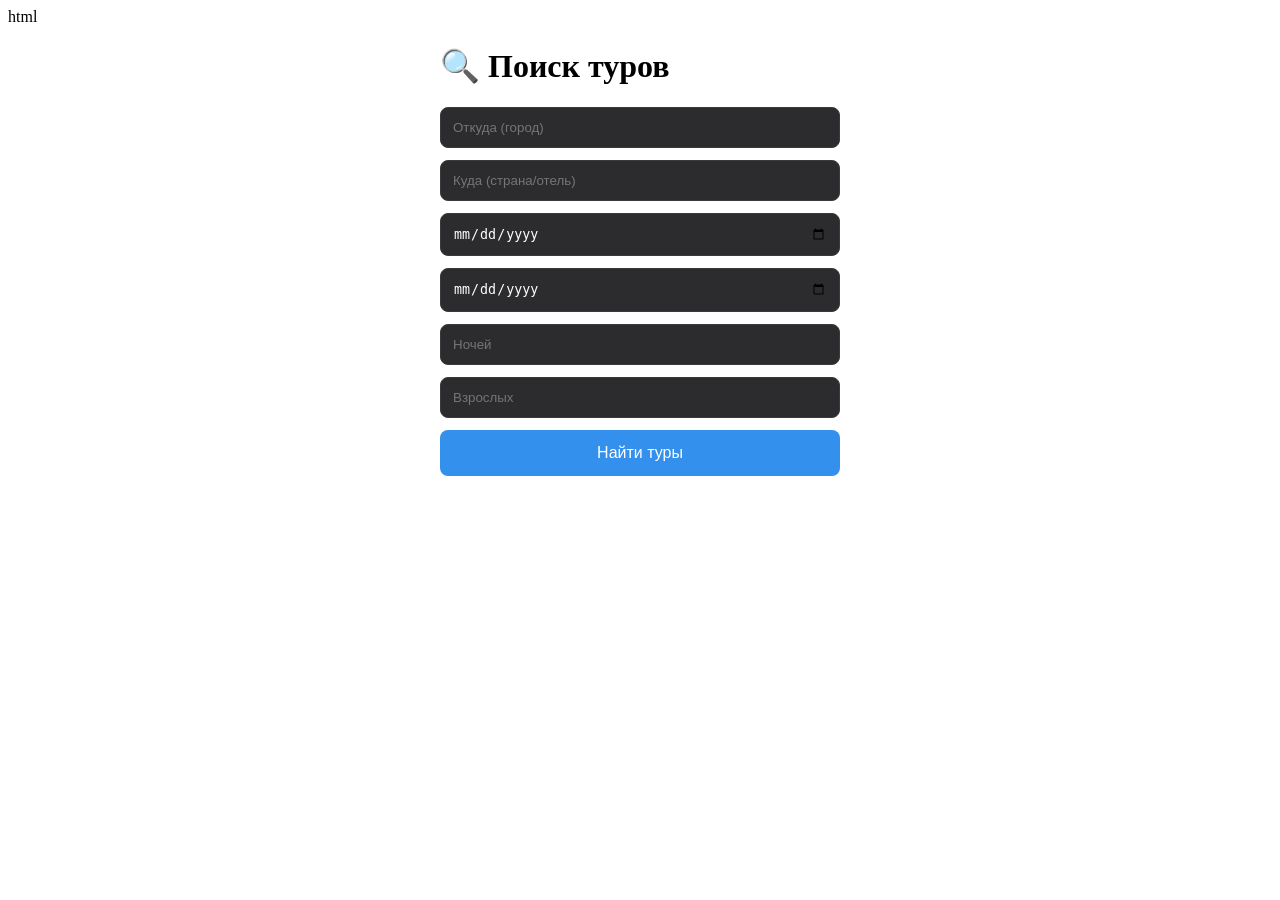
==== index.html @ 059d9982 "Add files via upload" ====
html
<!DOCTYPE html>
<html lang="ru">
<head>
    <meta charset="UTF-8">
    <meta name="viewport" content="width=device-width, initial-scale=1.0">
    <title>Поиск туров</title>
    <link rel="stylesheet" href="styles.css">
    <script src="https://telegram.org/js/telegram-web-app.js"></script>
</head>
<body>
    <div class="container">
        <h1>🔍 Поиск туров</h1>
        
        <div class="search-form">
            <input type="text" id="from" placeholder="Откуда (город)">
            <input type="text" id="to" placeholder="Куда (страна/отель)">
            <input type="date" id="dateFrom">
            <input type="date" id="dateTo">
            <input type="number" id="nights" placeholder="Ночей">
            <input type="number" id="adults" placeholder="Взрослых">
            
            <button onclick="searchTours()">Найти туры</button>
        </div>
        
        <div id="results"></div>
    </div>
    
    <script src="app.js"></script>
</body>
</html>
---- styles.css ----
css
body {
    font-family: -apple-system, BlinkMacSystemFont, 'Segoe UI', Roboto, sans-serif;
    background: #1c1c1e;
    color: #fff;
    margin: 0;
    padding: 16px;
}

.container { max-width: 400px; margin: 0 auto; }

input {
    width: 100%;
    padding: 12px;
    margin-bottom: 12px;
    border-radius: 8px;
    border: 1px solid #3a3a3c;
    background: #2c2c2e;
    color: #fff;
    box-sizing: border-box;
}

button {
    width: 100%;
    padding: 14px;
    background: #3390ec;
    color: white;
    border: none;
    border-radius: 8px;
    font-size: 16px;
    cursor: pointer;
}

.tour-card {
    background: #2c2c2e;
    border-radius: 12px;
    overflow: hidden;
    margin-top: 16px;
}

.tour-card img {
    width: 100%;
    height: 150px;
    object-fit: cover;
}

.tour-info { padding: 12px; }

.price {
    color: #3390ec;
    font-size: 20px;
    font-weight: bold;
}
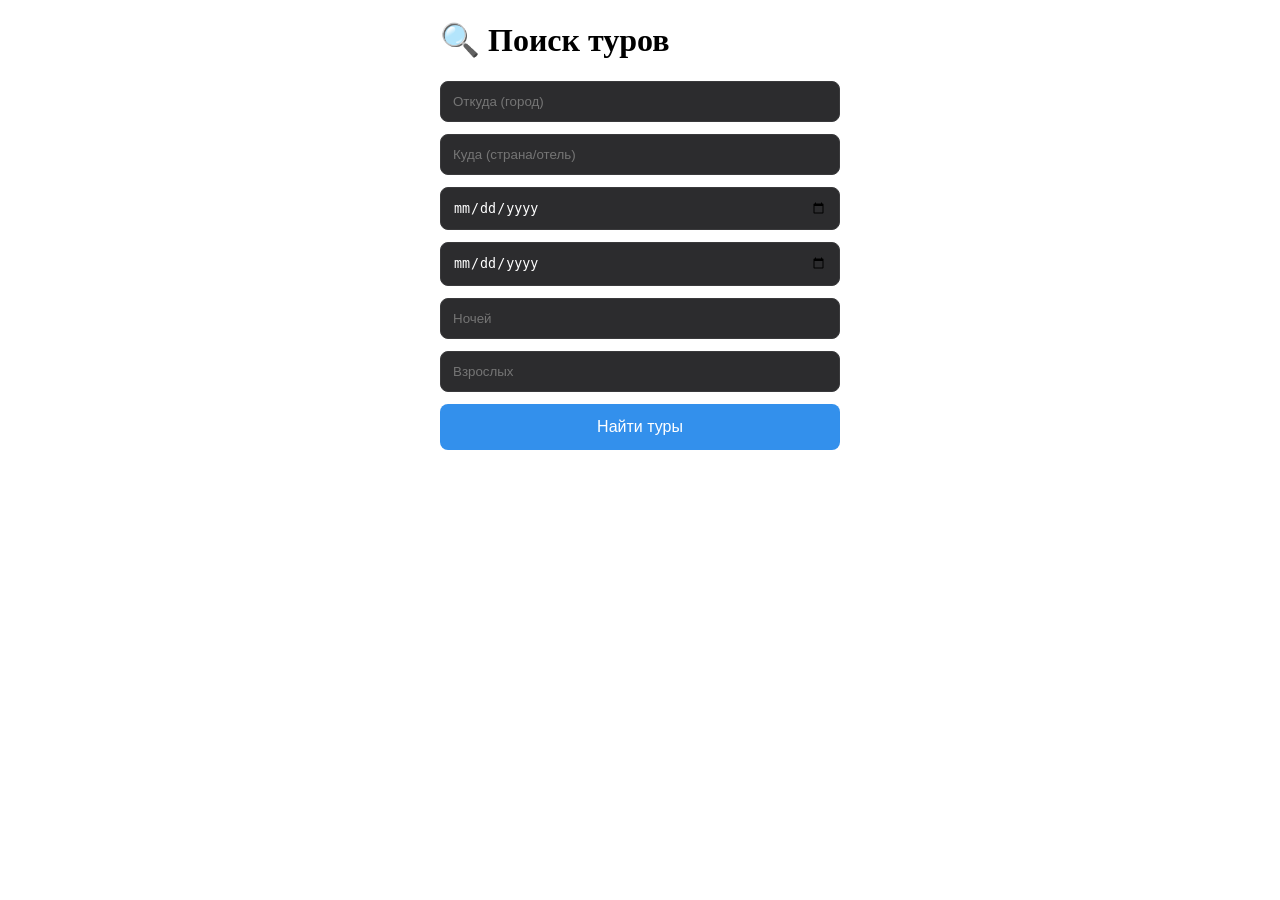
==== commit 9e70a4a0: "Add files via upload" ====
--- a/index.html
+++ b/index.html
@@ -1,4 +1,3 @@
-html
 <!DOCTYPE html>
 <html lang="ru">
 <head>
@@ -7,6 +6,9 @@
     <title>Поиск туров</title>
     <link rel="stylesheet" href="styles.css">
     <script src="https://telegram.org/js/telegram-web-app.js"></script>
+    <script>
+        const API_URL = 'http://103.90.75.163:8080';
+    </script>
 </head>
 <body>
     <div class="container">
